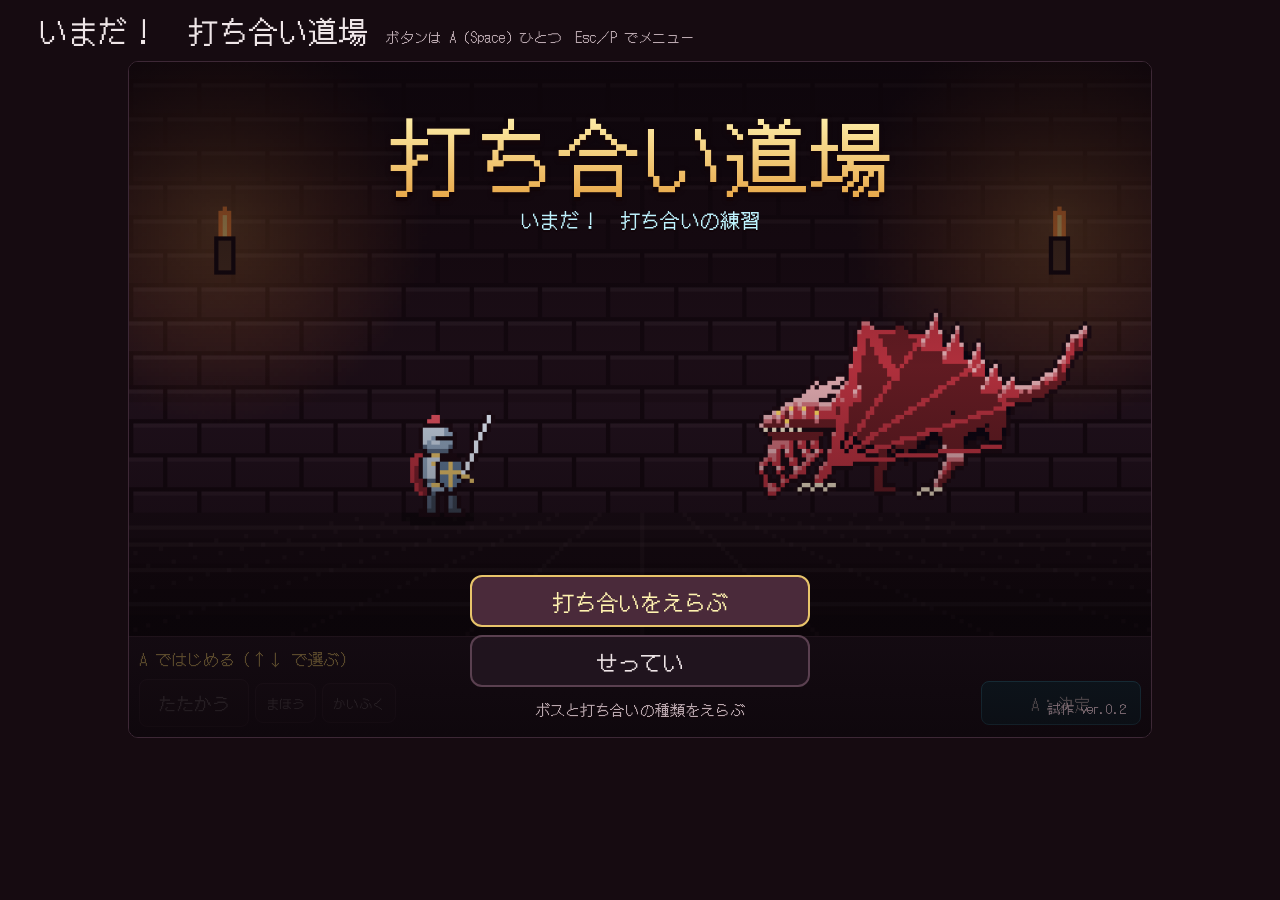
==== rally.html @ 39aa7790 "ゲームをcss/・js/に分け、道場・ビューア・演出くらべを同じコードから作る形にし、フォントを直し、共有用の画像とタイトルを付けた Co-Authored-By: Claude Opus 5.5 <" ====
<!DOCTYPE html>
<html lang="ja">
<head>
<meta charset="utf-8">
<meta name="viewport" content="width=device-width,initial-scale=1,viewport-fit=cover">
<meta name="theme-color" content="#160b11">
<meta name="apple-mobile-web-app-capable" content="yes">
<title>いまだ！ 打ち合い道場</title>
<meta name="description" content="引きつけて、弾け。ボタンひとつで遊ぶ、パリィとジャスト回避のドット絵コマンドRPG。">
<meta name="twitter:card" content="summary_large_image">
<link rel="stylesheet" href="css/style.css">
</head>
<body>
<header>
  <h1>いまだ！　打ち合い道場</h1>
  <p>ボタンは A（Space）ひとつ　Esc／P でメニュー</p>
</header>
<div class="wrap">
  <section class="stage" aria-label="戦闘画面">
    <div class="cvbox"><canvas id="cv" width="960" height="540"></canvas><button id="mMenu" aria-label="メニュー">≡</button></div>
    <div id="mhud">
      <div class="mtop"><span id="mStage"></span><span id="mTurn"></span></div>
      <div class="mrow">
        <div><div class="mnm"><b>騎士</b><span id="hHp"></span></div><div class="mg" id="hG"><i id="hBar"></i></div><div class="msub"><span id="hMk"></span><span id="hPot"></span></div></div>
        <div><div class="mnm"><b id="eNm"></b><span id="eHp"></span></div><div class="mg e"><i id="eBar"></i></div><div class="msub"><span id="eSub"></span></div></div>
      </div>
    </div>
    <div id="mmsg"><div id="mPrompt"></div><div id="mTip"></div><div id="mLine"></div></div>
    <div id="pad" role="group" aria-label="操作"></div>
    <div class="bar">
      <div id="msg" role="status">…</div>
      <div class="menu" role="group" aria-label="コマンド">
        <button id="c1" class="cm big">たたかう</button>
        <button id="c2" class="cm">まほう</button>
        <button id="c3" class="cm">かいふく</button>
      </div>
      <button id="menuBtn">メニュー</button>
      <button id="skipTut">チュートリアルを飛ばす</button>
      <button id="def">A</button>
    </div>
    <div id="card" hidden><div class="spot"></div><div class="cbox"><p class="ct"></p><p class="cn"></p></div></div>
    <div id="ov" class="ov" hidden></div>
  </section>
  <aside class="panel" aria-label="調整盤">
    <h2>調整盤</h2>
    <p class="note">単位はフレーム（60F＝1秒）　動かすと次の攻撃から反映　数値はこのブラウザに自動保存されます</p>
    <div id="main"></div>
    <div class="derived" id="der"></div>
    <details open><summary>見切りゲージと追撃</summary><div id="gauge"></div><div class="derived" id="der2"></div></details>
    <details open><summary>とどめの演出</summary><div id="ko"></div></details>
    <details><summary>細かい項目</summary><div id="adv"></div></details>
    <details open><summary>デバッグ</summary>
      <label class="tg"><input type="checkbox" id="dBar">受付バーと着弾リングを表示</label>
      <label class="tg"><input type="checkbox" id="dSlow">スロー（1/4倍）</label>
      <label class="tg"><input type="checkbox" id="dGod">自分が倒れない</label>
      <label class="tg"><input type="checkbox" id="dFix">敵の行動を固定（いつも同じ溜め）</label>
      <label class="tg"><input type="checkbox" id="dAll">すべての技を使う（解放を無視）</label>
      <div class="btns"><button id="bPrev">前の敵</button><button id="bNext">次の敵</button><button id="bRe">この戦闘をやり直す</button><button id="bMk">見切り＋1段</button><button id="bTut">チュートリアル</button><button id="bSoul">魂＋5</button><button id="bForget">技を忘れる</button></div>
    </details>
    <details><summary>数値の書き出し・読み込み</summary>
      <textarea id="json" spellcheck="false" aria-label="パラメーターのJSON"></textarea>
      <div class="btns"><button id="bCopy">コピー</button><button id="bLoad">貼った内容を読み込む</button><button id="bReset">初期値に戻す</button></div>
    </details>
    <p class="stats" id="stats"></p>
  </aside>
</div>
<script>var PAGE='rally';</script>
<script src="js/00-base.js"></script>
<script src="js/01-params.js"></script>
<script src="js/02-sfx.js"></script>
<script src="js/03-enemies.js"></script>
<script src="js/04-boss-lord.js"></script>
<script src="js/05-abyss-eye.js"></script>
<script src="js/06-boss-red.js"></script>
<script src="js/07-boss-gatek.js"></script>
<script src="js/08-dojo.js"></script>
<script src="js/09-rally.js"></script>
<script src="js/10-fate.js"></script>
<script src="js/11-bgm.js"></script>
<script src="js/12-unlocks.js"></script>
<script src="js/13-upgrades.js"></script>
<script src="js/14-state.js"></script>
<script src="js/15-tutorial.js"></script>
<script src="js/16-tips-records.js"></script>
<script src="js/17-practice.js"></script>
<script src="js/18-cards.js"></script>
<script src="js/19-fx.js"></script>
<script src="js/20-hero.js"></script>
<script src="js/21-enemy-turn.js"></script>
<script src="js/22-ko.js"></script>
<script src="js/23-loop.js"></script>
<script src="js/24-draw-data.js"></script>
<script src="js/25-draw.js"></script>
<script src="js/26-menu.js"></script>
<script src="js/27-input.js"></script>
<script src="js/28-dev.js"></script>
<script src="js/29-boot.js"></script>
</body>
</html>
---- css/style.css ----
@font-face{font-family:"PxFont";src:url(px.woff2) format("woff2");font-display:block}
button,input,select,textarea,output,summary,label{font-family:inherit}
*,b,strong,h1,h2,h3,th{font-weight:normal!important}

/* VOICE: 試作の作業台　遊べる戦闘画面が主役で、調整盤が横に控える
   IDEA: 開発機の画面と、その横に置いたパラメーター表
   PICTURE: 松明の灯る石の回廊で、騎士と魔物が向き合う戦闘画面
   COLOUR and TYPE: 葡萄酒色の闇、鋼の白、パリィの青白い閃光 / DotGothic16 と Noto Sans JP
   LAYOUT: 900px以上は戦闘画面と調整盤の2列、それ未満は縦に積む */
:root{color-scheme:dark;--bg:#160b11;--panel:#221520;--line:#3d2836;--ink:#efe6e8;--mute:#bba9b0;--acc:#7fe3ff;--gold:#e8c46a}
*{box-sizing:border-box;min-width:0}
body{margin:0;background:var(--bg);color:var(--ink);font:15px/1.55 "PxFont","DotGothic16",monospace;overflow-x:clip}
header{padding:14px max(3vw,14px) 6px;display:flex;flex-wrap:wrap;gap:4px 18px;align-items:baseline}
h1{font:30px/1.1 "PxFont","DotGothic16",monospace;margin:0}
header p{margin:0;color:var(--mute);font-size:14px}
.wrap{display:grid;grid-template-columns:minmax(0,1fr);gap:14px;padding:6px max(3vw,14px) 28px}
@media(min-width:900px){.wrap{grid-template-columns:minmax(0,1fr) 330px}}
body.nodev .wrap{grid-template-columns:minmax(0,1fr);max-width:1100px;margin:0 auto}
body.nodev aside.panel{display:none}
.stage{background:#000;border:1px solid var(--line);border-radius:10px;overflow:hidden;align-self:start}
canvas{display:block;width:100%;aspect-ratio:16/9;touch-action:manipulation}
.bar{display:flex;flex-wrap:wrap;gap:8px;padding:10px;background:var(--panel);border-top:1px solid var(--line);align-items:center}
button{font:15px "PxFont","DotGothic16",monospace;color:var(--ink);background:#2e1d29;border:1px solid #5a4050;border-radius:8px;min-height:44px;padding:0 14px;cursor:pointer}
button:hover:not(:disabled){border-color:var(--gold)}
button:focus-visible,input:focus-visible,textarea:focus-visible,summary:focus-visible{outline:2px solid var(--acc);outline-offset:2px}
button:disabled{opacity:.38;cursor:default}
.menu{display:flex;flex-wrap:wrap;gap:6px;align-items:center}
.cm{font-size:13px;min-height:40px;padding:0 10px}
.cm.big{font-size:18px;min-height:48px;padding:0 18px}
.cm.on{border-color:var(--gold);background:#4a2a3a;box-shadow:0 0 0 2px var(--gold) inset}
#def{margin-left:auto;background:#123542;border-color:#2f7d96;min-width:160px;font-size:17px;user-select:none;-webkit-user-select:none}
#msg{flex-basis:100%;font:16px "PxFont","DotGothic16",monospace;color:var(--gold);min-height:24px}
.panel{background:var(--panel);border:1px solid var(--line);border-radius:10px;padding:14px;align-self:start}
.panel h2{font:19px "PxFont","DotGothic16",monospace;margin:0 0 2px}
.note{color:var(--mute);font-size:13px;margin:0 0 6px}
.row{display:grid;grid-template-columns:minmax(0,1fr) auto;gap:0 8px;margin:6px 0;align-items:center}
.row label{font-size:13px}
.row output{text-align:right;font:14px "PxFont","DotGothic16",monospace;color:var(--acc);white-space:nowrap}
.row input{grid-column:1/-1;width:100%;accent-color:var(--acc);height:26px;margin:0}
.derived{font-size:13px;color:var(--mute);margin:2px 0 4px}
details{border-top:1px solid var(--line);margin-top:10px;padding-top:6px}
summary{cursor:pointer;font-weight:700;font-size:14px;padding:6px 0}
.tg{display:flex;align-items:center;gap:8px;font-size:13px;margin:6px 0;cursor:pointer}
.tg input{width:20px;height:20px;accent-color:var(--acc);margin:0}
textarea{width:100%;height:120px;background:#140a10;color:var(--ink);border:1px solid var(--line);border-radius:6px;font:12px/1.4 "PxFont",monospace;padding:6px;resize:vertical}
.btns{display:flex;flex-wrap:wrap;gap:6px;margin-top:6px}
.btns button{font-size:13px;min-height:40px;padding:0 10px}
.stats{white-space:pre-line;font:13px/1.6 "PxFont","DotGothic16",monospace;color:var(--mute);margin:12px 0 0}
@media(max-width:600px){h1{font-size:23px}#def{flex-basis:100%;margin-left:0;min-height:56px}}
.stage{position:relative}
.cvbox{position:relative}
#mMenu,#mhud,#mmsg,#pad{display:none}
/* オーバーレイ（タイトル・メニュー） */
.ov{position:absolute;inset:0;z-index:5;display:flex;flex-direction:column;align-items:center;justify-content:center;gap:10px;padding:16px;background:rgba(8,3,8,.74);font-family:"PxFont","DotGothic16",monospace;overflow:auto}
.ov[hidden]{display:none}
.ov.title{justify-content:flex-start;padding-top:min(7%,48px);background:linear-gradient(rgba(10,4,8,.6),rgba(10,4,8,.05) 45%,rgba(10,4,8,.8))}
.ov.title .list{margin-top:auto;width:min(340px,100%)}
.logo{text-align:center}
.logo h2{font:clamp(46px,9vw,84px)/1.05 "PxFont","DotGothic16",monospace;margin:0;background:linear-gradient(#fff3b0,#e8a84a);-webkit-background-clip:text;background-clip:text;color:transparent;filter:drop-shadow(0 4px 0 #120509) drop-shadow(0 0 2px #120509)}
.logo p{color:#bff4ff;margin:6px 0 0;font-size:20px;text-shadow:0 2px 0 #120509}
.list{display:flex;flex-direction:column;gap:8px;width:min(460px,100%)}
.it{min-height:52px;font:22px "PxFont","DotGothic16",monospace;background:rgba(34,21,32,.92);border:2px solid #5a4050;border-radius:12px;color:var(--ink);display:flex;align-items:center;justify-content:center;gap:8px;padding:0 12px}
.it.on{border-color:var(--gold);background:#4a2a3a;color:#fff3b0}
.it.set{justify-content:space-between;padding:0 6px 0 16px;cursor:pointer;font-size:20px}
.val{display:flex;align-items:center;gap:4px}
.val button{min-height:40px;width:40px;padding:0;font-size:16px}
.val b{min-width:4.6em;text-align:center;color:var(--acc);font-weight:400}
.ovh{font:30px "PxFont","DotGothic16",monospace;color:#fff3b0;margin:0 0 4px}
.ovhint{color:var(--mute);font:15px/1.5 "PxFont","DotGothic16",monospace;margin:2px 0 0;text-align:center;min-height:1.5em;text-shadow:0 1px 0 #120509}
.help{width:min(680px,100%);margin:0}
.help dt{color:var(--acc);font-size:16px;margin-top:10px}
.help dd{margin:2px 0 0;font:15px/1.5 "PxFont","DotGothic16",monospace}
.ver{position:absolute;right:12px;bottom:8px;color:#7a6870;font-size:13px;margin:0;padding:10px 12px;cursor:pointer;-webkit-tap-highlight-color:transparent;user-select:none;-webkit-user-select:none;z-index:5}
#mhud,#mmsg,#pad,.bar{transition:opacity .5s}
body.blk #mhud,body.blk #mmsg,body.blk #pad,body.blk .bar{opacity:0}
body:not(.mob) .ov.box .list{max-height:62vh;overflow:auto}
.it.lock{color:#6a5a62}
.ov.pg-practice .list{display:grid;grid-template-columns:1fr 1fr;width:min(620px,100%)}
.ov.pg-practice .list .it.set,.ov.pg-practice .list .it:last-child,.ov.pg-practice .list .it.wide{grid-column:1/-1}
.sep{grid-column:1/-1;font:14px "PxFont","DotGothic16",monospace;color:#b8a0c8;padding:8px 2px 0;border-bottom:1px solid #3e2c3c;text-align:left}
.it.two{flex-direction:column;gap:2px;white-space:normal;padding:6px 10px;line-height:1.25}
.it.two small{font:12px/1.35 "PxFont","DotGothic16",monospace;color:#bfaec8}
.it .dot{display:inline-block;width:9px;height:9px;border-radius:50%;margin-right:7px;vertical-align:1px}
.ov.pg-pmv .list{display:grid;grid-template-columns:1fr 1fr;width:min(620px,100%)}
.ov.pg-pmv .list .it:first-child,.ov.pg-pmv .list .it:last-child{grid-column:1/-1}
.ov.pg-pmv .list .it{min-height:52px;font-size:17px}
.ov.pg-practice .list .it{font-size:18px;min-height:48px;white-space:nowrap}
#msg.hl{animation:msghl .65s ease-in-out 4 alternate}
@keyframes msghl{from{color:inherit;text-shadow:none}to{color:#fff3b0;text-shadow:0 0 8px #e8c46a}}
.pb em{font:13px/1.3 "PxFont","DotGothic16",monospace;font-style:normal;padding:1px 8px;border-radius:10px}
.pb em.good{color:#120509;background:#fff3b0}
.pb em.bad{color:#ffd0d0;background:#5a1f2a}
/* 記録 */
.rec{display:flex;flex-wrap:wrap;justify-content:center;gap:4px 16px;margin-top:10px;font-size:15px;color:#efe6e8;text-shadow:0 2px 0 #120509}
.rec b{font-weight:400;color:#fff3b0;font-size:18px}
.goal{margin:2px 0 0;color:var(--gold);font-size:15px;text-shadow:0 2px 0 #120509}
.rank{font:96px/1 "PxFont","DotGothic16",monospace;filter:drop-shadow(0 4px 0 #120509)}
.res{display:grid;grid-template-columns:auto auto;gap:6px 18px;margin:4px 0 6px;font-size:18px}
.res dt{color:var(--mute)} .res dd{margin:0} .res b{font-weight:400} .res i{font-style:normal;color:#ff9a9a;font-size:14px;margin-left:8px}
.ov.clear .list{width:min(340px,100%)}
/* 解説カード */
#card{position:absolute;inset:0;z-index:4;overflow:hidden;cursor:pointer;touch-action:none}
#card[hidden]{display:none}
#card.nospot{background:rgba(5,2,5,.66)}
#card .spot{position:absolute;border:3px solid var(--gold);border-radius:10px;box-shadow:0 0 0 300vmax rgba(5,2,5,.66);animation:spot 1s ease-in-out infinite;pointer-events:none}
#card .spot[hidden]{display:none}
@keyframes spot{50%{border-color:#fff3b0;box-shadow:0 0 0 300vmax rgba(5,2,5,.66),0 0 18px 4px rgba(255,243,176,.6)}}
#card .cbox{position:absolute;left:50%;transform:translateX(-50%);width:min(600px,92%);background:#1d1019;border:3px solid var(--gold);border-radius:10px;padding:14px 18px 10px;box-shadow:0 6px 0 rgba(0,0,0,.5)}
#card .ct{margin:0;font:21px/1.5 "PxFont","DotGothic16",monospace;color:#fff3b0;white-space:pre-line}
#card .cn{margin:8px 0 0;text-align:right;font:13px "PxFont","DotGothic16",monospace;color:var(--mute);animation:blink 1s steps(2) infinite}
@keyframes blink{50%{opacity:.4}}
@media (prefers-reduced-motion:reduce){#card .spot,#card .cn{animation:none}}
.hl{outline:2px solid var(--gold);outline-offset:3px;border-radius:4px;animation:hl 1s ease-in-out infinite}
@keyframes hl{50%{outline-color:#fff3b0;box-shadow:0 0 12px rgba(255,243,176,.6)}}
/* スマホ */
body.mob{height:100dvh;overflow:hidden;overscroll-behavior:none;user-select:none;-webkit-user-select:none;-webkit-touch-callout:none;-webkit-tap-highlight-color:transparent;touch-action:manipulation}
body.mob header,body.mob aside.panel,body.mob .bar{display:none}
body.mob .wrap{display:block;padding:0;height:100%;max-width:none;margin:0}
body.mob .stage{height:100%;border:0;border-radius:0;display:flex;flex-direction:column;padding:env(safe-area-inset-top) env(safe-area-inset-right) env(safe-area-inset-bottom) env(safe-area-inset-left);background:var(--bg)}
body.mob canvas{touch-action:none}
body.mob #mMenu{display:flex;position:absolute;top:6px;right:6px;width:44px;height:44px;min-height:0;padding:0;align-items:center;justify-content:center;font-size:22px;background:rgba(20,8,14,.62);border-color:rgba(255,255,255,.18);border-radius:10px;z-index:2}
body.mob #pad{display:flex;flex:1;flex-direction:column;gap:10px;padding:10px 12px 14px;touch-action:none;min-height:0}
body.mob.port #mhud{display:block;padding:8px 12px 0}
body.mob.port #mmsg{display:flex;flex-direction:column;justify-content:center;gap:6px;padding:6px 12px 0;min-height:76px}
.mtop{display:flex;justify-content:space-between;font:14px "PxFont","DotGothic16",monospace;color:var(--mute);margin-bottom:6px}
#mTurn{font-size:16px}
#mTurn.you{color:var(--gold)} #mTurn.foe{color:#ff9a9a}
.mrow{display:grid;grid-template-columns:1fr 1fr;gap:12px}
.mnm{display:flex;justify-content:space-between;gap:6px;font:15px "PxFont","DotGothic16",monospace;white-space:nowrap}
.mnm span{color:var(--mute)}
.mnm b{font-weight:400;overflow:hidden;text-overflow:ellipsis}
.mg{height:12px;background:#0d0509;border:2px solid #5a4050;margin:3px 0 4px}
.mg i{display:block;height:100%;background:#6fd18c;transition:width .15s}
.mg.low i{background:#e2505c}
.mg.e i{background:#d8606b}
.msub{display:flex;justify-content:space-between;align-items:center;font:14px "PxFont","DotGothic16",monospace;min-height:20px}
#hPot{color:#8dffb0;white-space:nowrap}
.psn{color:#c98ae8;font-weight:400;margin-left:8px}
.seg{display:inline-flex;gap:3px;margin-left:6px;vertical-align:middle}
.seg i{width:22px;height:10px;border:2px solid #5a4050;background:#0d0509;position:relative}
.seg i.f{background:#7fe3ff;border-color:#7fe3ff}
.seg i.p{background:linear-gradient(90deg,#2f6f86 var(--w),#0d0509 var(--w))}
#hMk{color:var(--acc)} #hMk.fl{color:#fff}
#eSub{color:#e8c46a}
#mPrompt{font:20px/1.3 "PxFont","DotGothic16",monospace;color:#fff3b0;text-align:center;border:3px solid var(--acc);background:rgba(12,5,9,.85);padding:8px 10px;border-radius:6px}
#mPrompt:empty,#mTip:empty{display:none}
#mPrompt.ok{border-color:#fff3b0}
#mTip{font:15px/1.4 "PxFont","DotGothic16",monospace;color:#fff3b0;text-align:center;border:2px solid var(--gold);padding:6px 10px;border-radius:6px;background:rgba(12,5,9,.85)}
#mLine{font:15px/1.4 "PxFont","DotGothic16",monospace;color:var(--gold);text-align:center}
.pb{flex:1;display:flex;flex-direction:column;align-items:center;justify-content:center;gap:4px;font:26px "PxFont","DotGothic16",monospace;border-radius:16px;border:2px solid #5a4050;background:#2e1d29;color:var(--ink);touch-action:none;min-height:0;padding:4px;transition:transform .05s,filter .05s}
.pb small{font:13px/1.3 "PxFont","DotGothic16",monospace;color:var(--mute)}
.pb.main{flex:1.5;background:#3a2232;border-color:var(--gold);font-size:34px}
.prow{flex:1;display:flex;gap:10px;min-height:0}
.prow .pb{flex:1;font-size:22px}
.pb.a{background:radial-gradient(circle at 50% 45%,#1f5163,#0e2630);border-color:#2f7d96;font-size:40px}
.pb.a.idle{background:#1a1016;border-color:#3d2836;color:var(--mute);font-size:28px}
.pb.pr{transform:scale(.97);filter:brightness(1.45)}
.pb:disabled{opacity:.32}
body.mob:not(.port) .stage{flex-direction:row;align-items:stretch}
body.mob:not(.port) .cvbox{height:100%;flex:0 0 auto}
body.mob:not(.port) canvas{height:100%;width:auto}
body.mob:not(.port) #pad{flex:1;min-width:140px;padding:10px}
body.mob:not(.port) .pb.main{font-size:26px} body.mob:not(.port) .prow{flex-direction:column} body.mob:not(.port) .prow .pb{font-size:18px}
body.mob:not(.port) .pb small{display:none}
body.mob .ov{padding:calc(16px + env(safe-area-inset-top)) 16px calc(16px + env(safe-area-inset-bottom))}
body.mob .ov.title .list{margin-bottom:12px}
body.mob .it{min-height:58px}
body.mob.intitle #mhud,body.mob.intitle #mmsg,body.mob.intitle #pad,body.mob.intitle #mMenu{visibility:hidden}
body.mob.port canvas{aspect-ratio:4/3;object-fit:cover}
body.mob .ov{background:rgba(8,3,8,.9);justify-content:safe center}
body.mob .ov.title{background:linear-gradient(rgba(10,4,8,.6),rgba(10,4,8,.05) 30%,rgba(10,4,8,.92) 55%)}
body.mob .it.set{font-size:17px;padding-left:12px}
body.mob .val b{min-width:3.8em}
body.mob .ver{position:static;align-self:center;margin:2px 0 0;padding:6px 12px calc(4px + env(safe-area-inset-bottom));font-size:12px}
body.mob:not(.port) #mMenu{top:auto;bottom:6px}
body.mob:not(.port) .ov.title{padding-top:12px;gap:6px;background:linear-gradient(rgba(10,4,8,.6),rgba(10,4,8,0) 35%,rgba(10,4,8,0) 60%,rgba(10,4,8,.8))}
body.mob:not(.port) .ov.title .logo h2{font-size:44px}
body.mob:not(.port) .ov.title .logo p{font-size:16px;margin-top:2px}
body.mob:not(.port) .ov.title .list{display:grid;grid-template-columns:1fr 1fr;width:min(520px,100%);margin-bottom:0}
body.mob:not(.port) .it{min-height:48px;font-size:19px}

#devp{position:fixed;inset:0;z-index:50;background:#120509;color:#efe6e8;font-family:"PxFont","DotGothic16",monospace;overflow:auto;-webkit-overflow-scrolling:touch;padding:calc(12px + env(safe-area-inset-top)) 12px calc(24px + env(safe-area-inset-bottom))}
#devp[hidden]{display:none}
#devp .dw{max-width:720px;margin:0 auto}
#devp h2{font-size:22px;margin:4px 0 10px;color:#fff3b0;display:flex;justify-content:space-between;align-items:center}
#devp h3{font-size:17px;margin:18px 0 8px;color:#7fe3ff;border-bottom:1px solid #3a2530;padding-bottom:4px}
#devp button{font:inherit;font-size:16px;background:#2a1520;color:#efe6e8;border:1px solid #6a4a58;border-radius:8px;padding:10px 14px;min-height:44px;cursor:pointer}
#devp button.go{background:#3a5a2a;border-color:#8dffb0;color:#fff}
#devp button.x{min-width:44px}
#devp select,#devp input[type=password]{font:inherit;font-size:16px;background:#1d0d14;color:#efe6e8;border:1px solid #6a4a58;border-radius:8px;padding:9px;min-height:44px}
#devp .rw{display:flex;flex-wrap:wrap;gap:8px;align-items:center;margin:6px 0}
#devp label.ck{display:flex;align-items:center;gap:8px;font-size:15px;min-height:36px}
#devp label.ck input{width:22px;height:22px}
#devp .pr{display:grid;grid-template-columns:1fr auto;gap:2px 8px;align-items:center;padding:8px 0;border-bottom:1px solid #26141c}
#devp .pr .nm{font-size:14px}#devp .pr .vl{font-size:15px;color:#fff3b0;text-align:right}
#devp .pr .ct{grid-column:1/3;display:flex;gap:6px;align-items:center}#devp .pr input[type=range]{flex:1;min-width:0}
#devp .note{font-size:13px;color:#bba9b0;margin:4px 0}
#devp .err{color:#ff7b86;min-height:1.4em}
#devp textarea{width:100%;height:120px;background:#1d0d14;color:#efe6e8;border:1px solid #6a4a58;border-radius:8px;font-size:12px}
button:not(.cm):not(#def):active,.it:active,.row:active,[data-dv]:active{transform:scale(.95);filter:brightness(1.35)}
button,.it,.row,[data-dv]{transition:transform .05s,filter .05s}
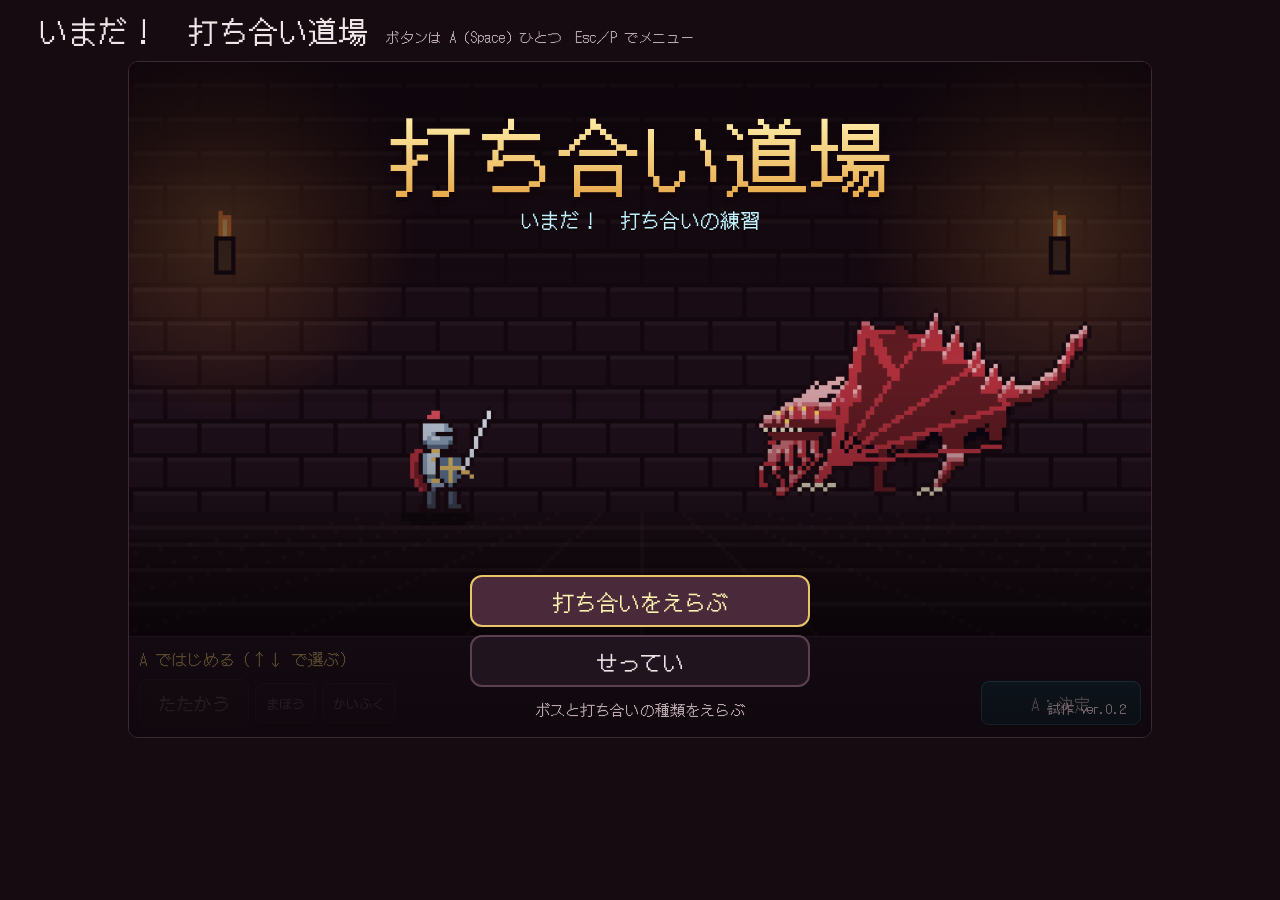
==== commit afc16a42: "URL に ?new をつけたときだけ、門番を設定資料集の骨組みの描き方で描くようにした（js/24r-rig.js、テスト tests/newdraw.mjs） Co-Authored-By: Cl" ====
--- a/rally.html
+++ b/rally.html
@@ -90,6 +90,7 @@
 <script src="js/22-ko.js"></script>
 <script src="js/23-loop.js"></script>
 <script src="js/24-draw-data.js"></script>
+<script src="js/24r-rig.js"></script>
 <script src="js/25-draw.js"></script>
 <script src="js/26-menu.js"></script>
 <script src="js/27-input.js"></script>
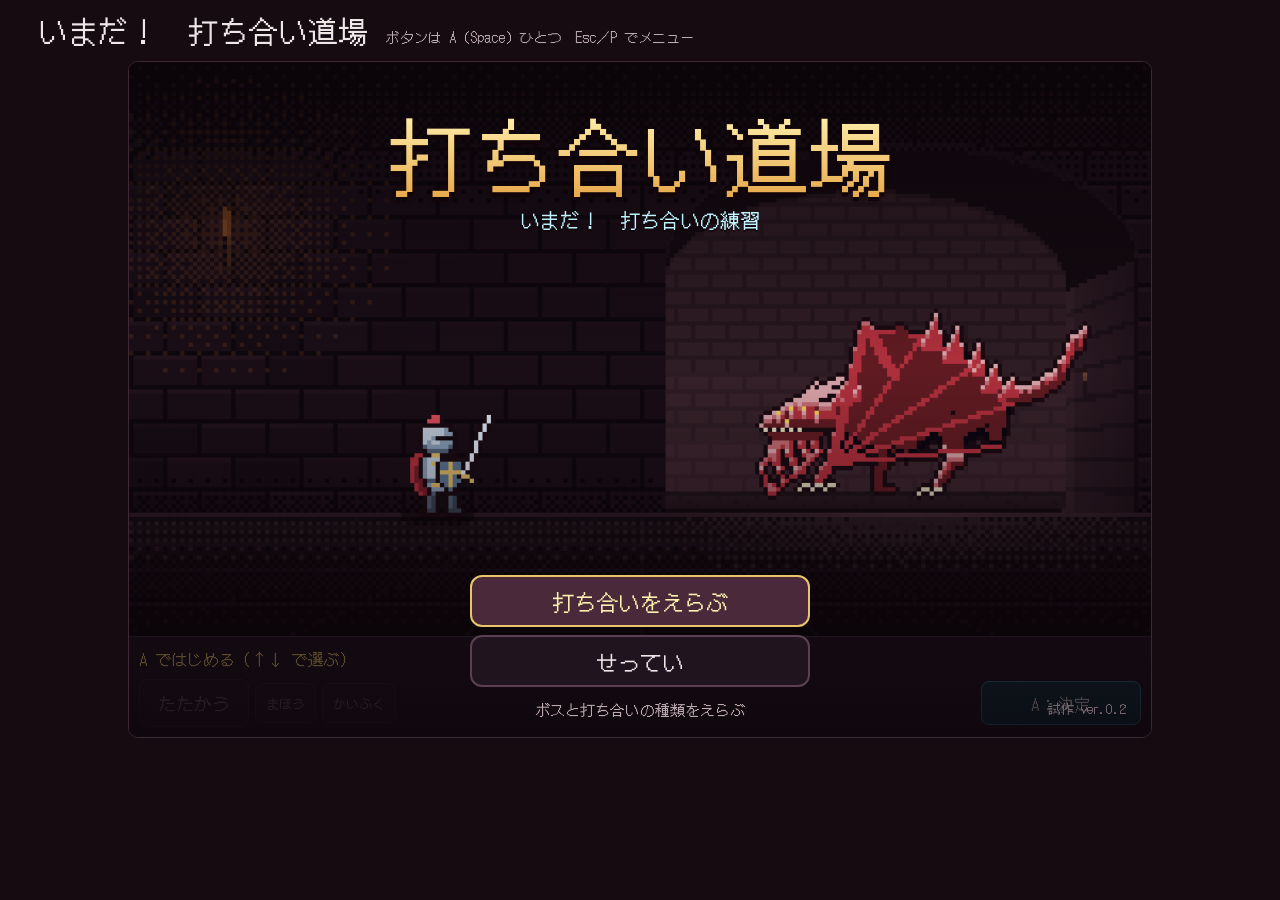
==== commit ed35e9a8: "3ページを作り直した（主人公の骨組みの読み込みを足した） Co-Authored-By: Claude Opus 5.5 <noreply@anthropic.com>" ====
--- a/rally.html
+++ b/rally.html
@@ -91,6 +91,7 @@
 <script src="js/23-loop.js"></script>
 <script src="js/24-draw-data.js"></script>
 <script src="js/24r-rig.js"></script>
+<script src="js/24h-hero.js"></script>
 <script src="js/25-draw.js"></script>
 <script src="js/26-menu.js"></script>
 <script src="js/27-input.js"></script>
